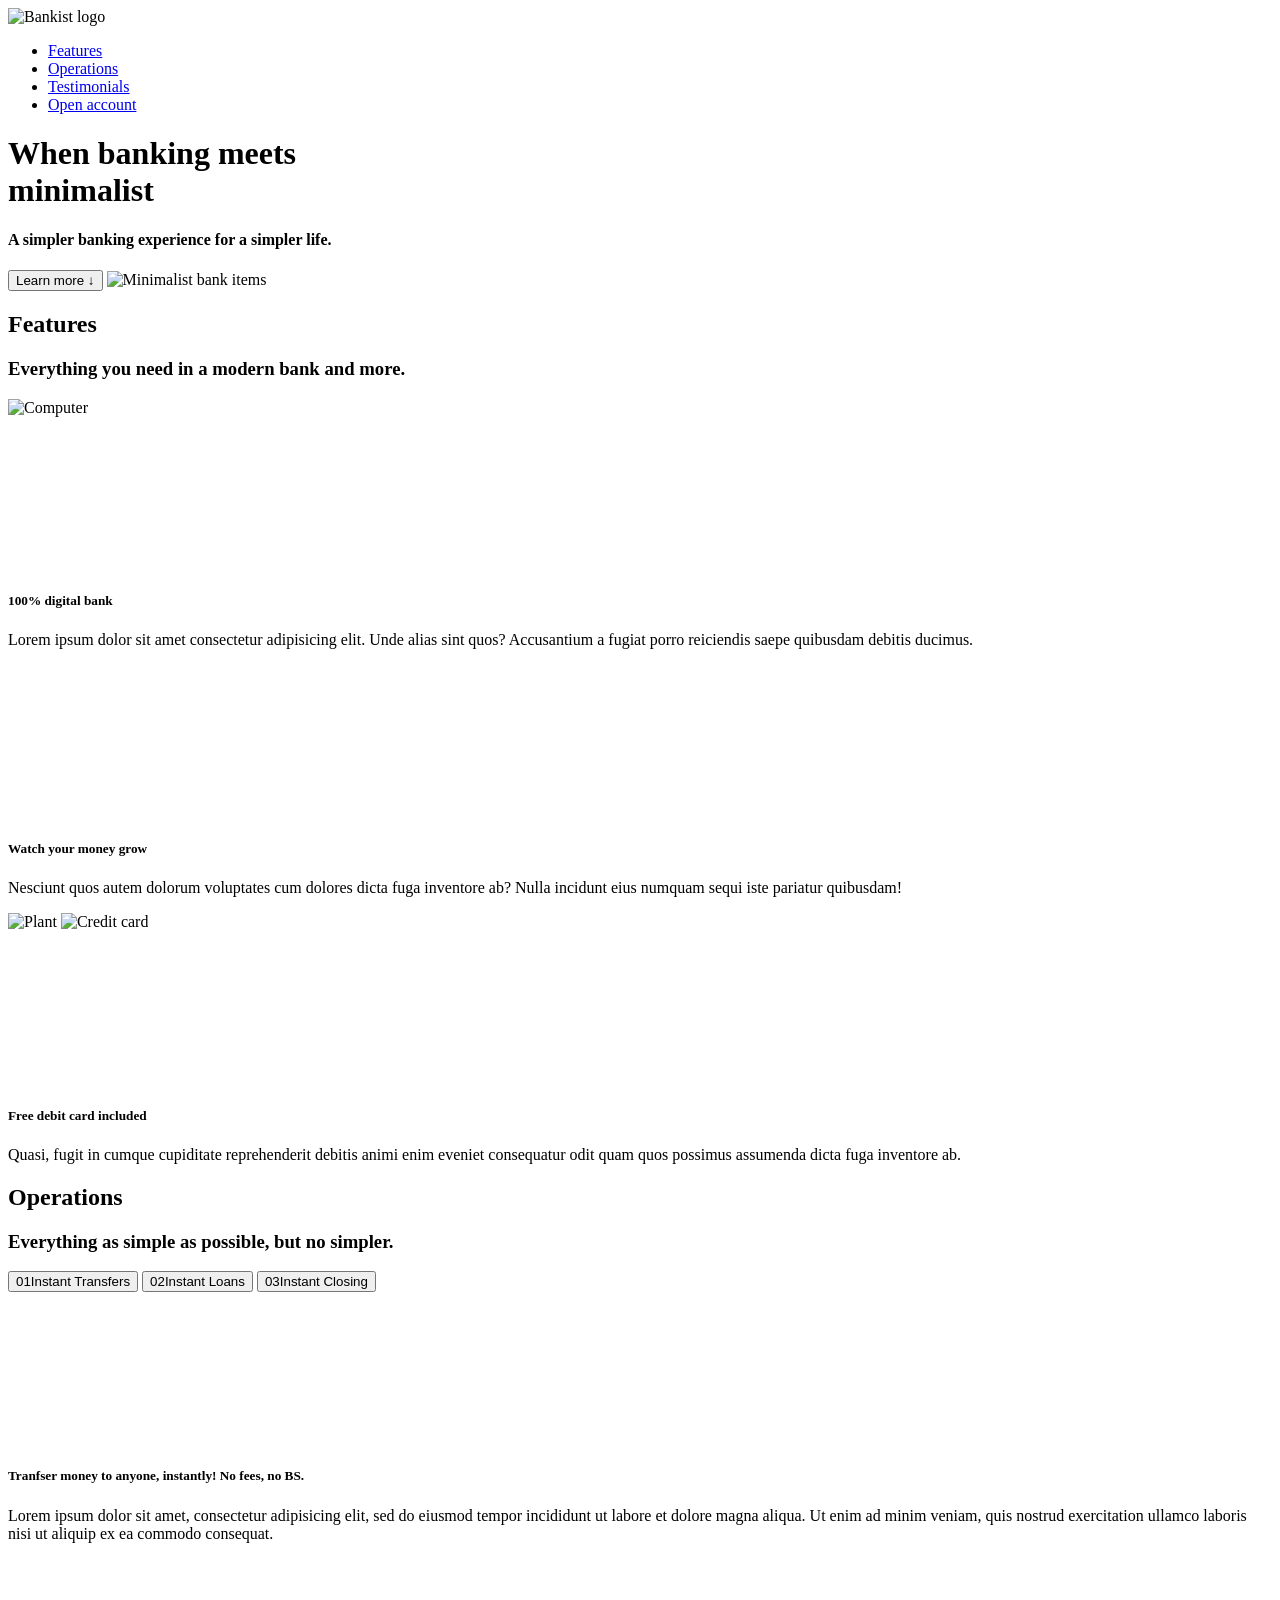
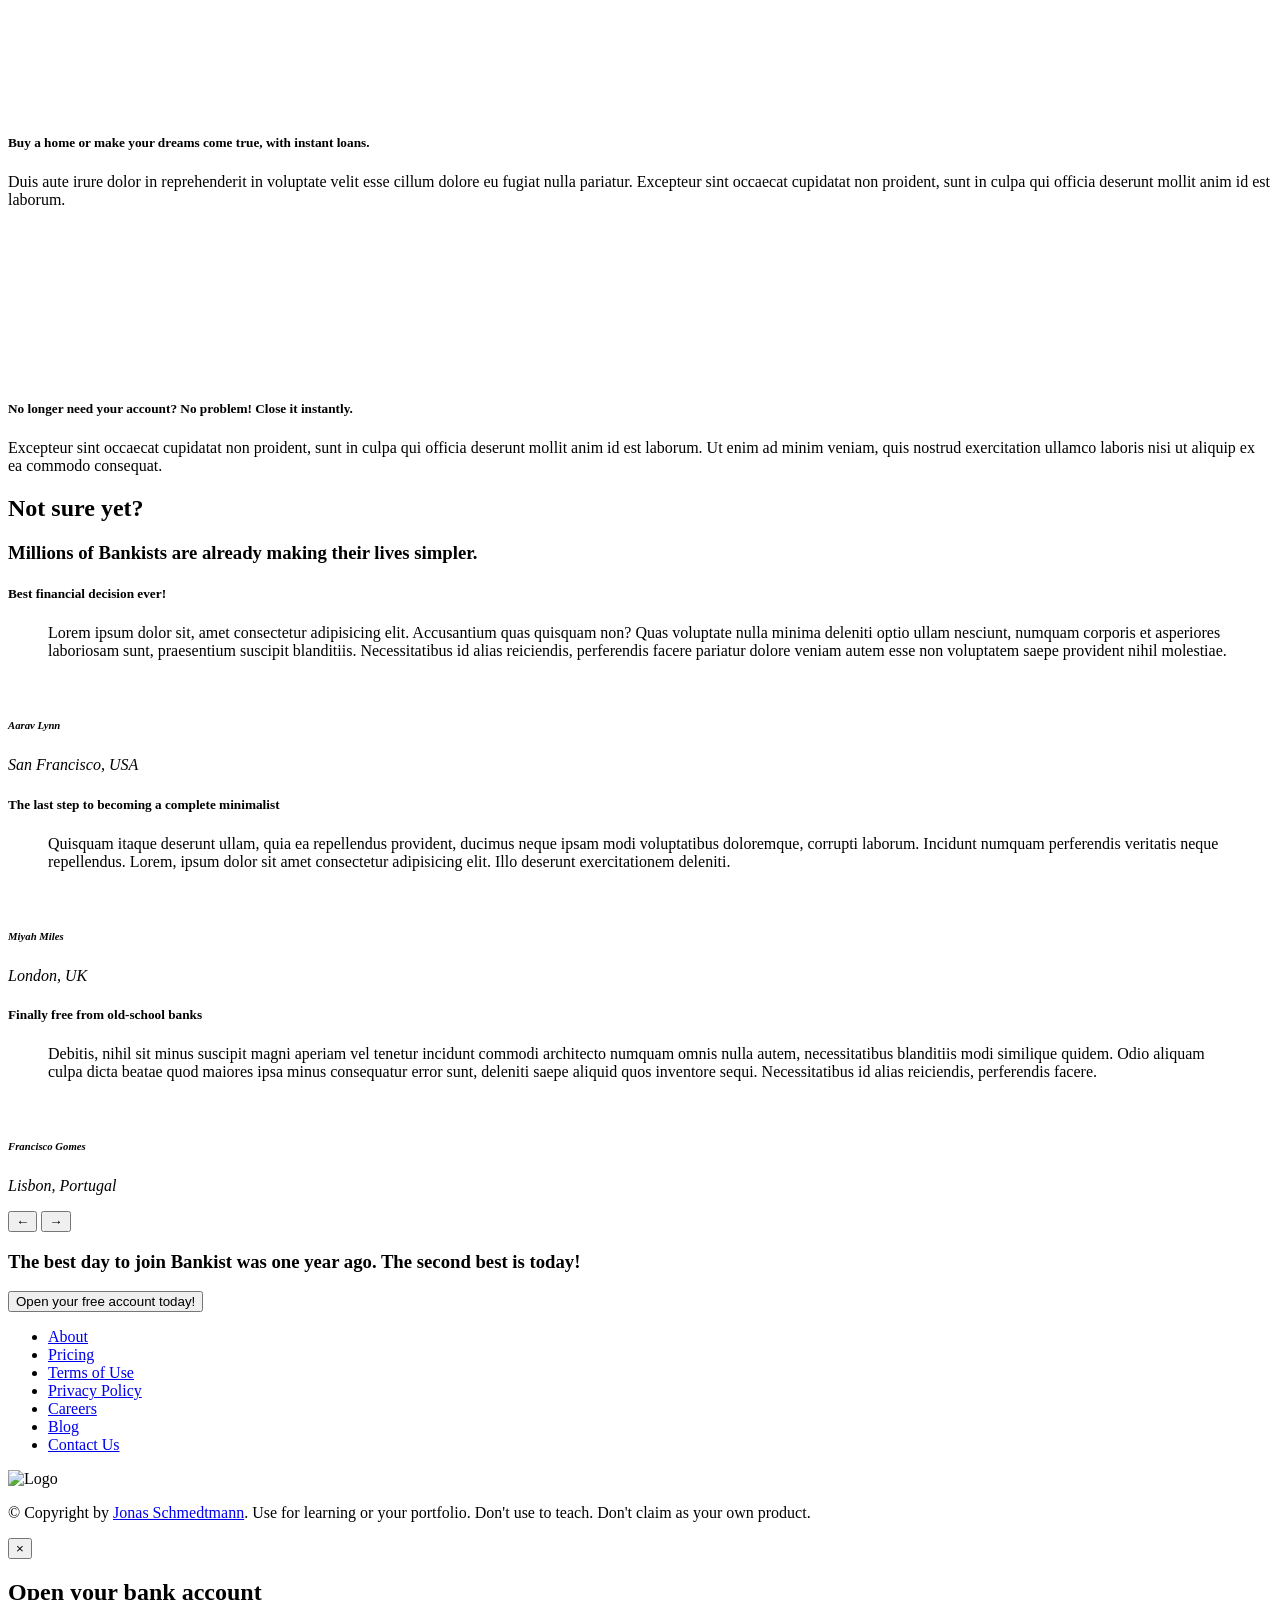
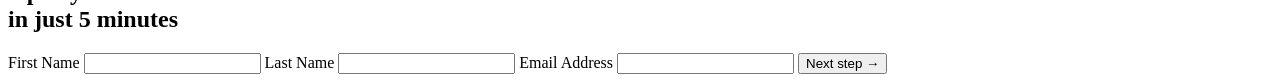
==== index13.html @ f2f2a797 "Create index13.html" ====
<!DOCTYPE html>
<html lang="en">
  <head>
    <meta charset="UTF-8" />
    <meta name="viewport" content="width=device-width, initial-scale=1.0" />
    <meta http-equiv="X-UA-Compatible" content="ie=edge" />
    <link rel="shortcut icon" type="image/png" href="img/icon.png" />

    <link
      href="https://fonts.googleapis.com/css?family=Poppins:300,400,500,600&display=swap"
      rel="stylesheet"
    />
    <link rel="stylesheet" href="style.css" />
    <title>Bankist | When Banking meets Minimalist</title>
  </head>
  <body>
    <header class="header">
      <nav class="nav">
        <img
          src="img/logo.png"
          alt="Bankist logo"
          class="nav__logo"
          id="logo"
        />
        <ul class="nav__links">
          <li class="nav__item">
            <a class="nav__link" href="#section--1">Features</a>
          </li>
          <li class="nav__item">
            <a class="nav__link" href="#section--2">Operations</a>
          </li>
          <li class="nav__item">
            <a class="nav__link" href="#section--3">Testimonials</a>
          </li>
          <li class="nav__item">
            <a class="nav__link nav__link--btn btn--show-modal" href="#"
              >Open account</a
            >
          </li>
        </ul>
      </nav>

      <div class="header__title">
        <h1>
          When
          <!-- Green highlight effect -->
          <span class="highlight">banking</span>
          meets<br />
          <span class="highlight">minimalist</span>
        </h1>
        <h4>A simpler banking experience for a simpler life.</h4>
        <button class="btn--text btn--scroll-to">Learn more &DownArrow;</button>
        <img
          src="img/hero.png"
          class="header__img"
          alt="Minimalist bank items"
        />
      </div>
    </header>

    <section class="section" id="section--1">
      <div class="section__title">
        <h2 class="section__description">Features</h2>
        <h3 class="section__header">
          Everything you need in a modern bank and more.
        </h3>
      </div>

      <div class="features">
        <img
          src="img/digital-lazy.jpg"
          data-src="img/digital.jpg"
          alt="Computer"
          class="features__img lazy-img"
        />
        <div class="features__feature">
          <div class="features__icon">
            <svg>
              <use xlink:href="img/icons.svg#icon-monitor"></use>
            </svg>
          </div>
          <h5 class="features__header">100% digital bank</h5>
          <p>
            Lorem ipsum dolor sit amet consectetur adipisicing elit. Unde alias
            sint quos? Accusantium a fugiat porro reiciendis saepe quibusdam
            debitis ducimus.
          </p>
        </div>

        <div class="features__feature">
          <div class="features__icon">
            <svg>
              <use xlink:href="img/icons.svg#icon-trending-up"></use>
            </svg>
          </div>
          <h5 class="features__header">Watch your money grow</h5>
          <p>
            Nesciunt quos autem dolorum voluptates cum dolores dicta fuga
            inventore ab? Nulla incidunt eius numquam sequi iste pariatur
            quibusdam!
          </p>
        </div>
        <img
          src="img/grow-lazy.jpg"
          data-src="img/grow.jpg"
          alt="Plant"
          class="features__img lazy-img"
        />

        <img
          src="img/card-lazy.jpg"
          data-src="img/card.jpg"
          alt="Credit card"
          class="features__img lazy-img"
        />
        <div class="features__feature">
          <div class="features__icon">
            <svg>
              <use xlink:href="img/icons.svg#icon-credit-card"></use>
            </svg>
          </div>
          <h5 class="features__header">Free debit card included</h5>
          <p>
            Quasi, fugit in cumque cupiditate reprehenderit debitis animi enim
            eveniet consequatur odit quam quos possimus assumenda dicta fuga
            inventore ab.
          </p>
        </div>
      </div>
    </section>

    <section class="section" id="section--2">
      <div class="section__title">
        <h2 class="section__description">Operations</h2>
        <h3 class="section__header">
          Everything as simple as possible, but no simpler.
        </h3>
      </div>

      <div class="operations">
        <div class="operations__tab-container">
          <button
            class="btn operations__tab operations__tab--1 operations__tab--active"
            data-tab="1"
          >
            <span>01</span>Instant Transfers
          </button>
          <button class="btn operations__tab operations__tab--2" data-tab="2">
            <span>02</span>Instant Loans
          </button>
          <button class="btn operations__tab operations__tab--3" data-tab="3">
            <span>03</span>Instant Closing
          </button>
        </div>
        <div
          class="operations__content operations__content--1 operations__content--active"
        >
          <div class="operations__icon operations__icon--1">
            <svg>
              <use xlink:href="img/icons.svg#icon-upload"></use>
            </svg>
          </div>
          <h5 class="operations__header">
            Tranfser money to anyone, instantly! No fees, no BS.
          </h5>
          <p>
            Lorem ipsum dolor sit amet, consectetur adipisicing elit, sed do
            eiusmod tempor incididunt ut labore et dolore magna aliqua. Ut enim
            ad minim veniam, quis nostrud exercitation ullamco laboris nisi ut
            aliquip ex ea commodo consequat.
          </p>
        </div>

        <div class="operations__content operations__content--2">
          <div class="operations__icon operations__icon--2">
            <svg>
              <use xlink:href="img/icons.svg#icon-home"></use>
            </svg>
          </div>
          <h5 class="operations__header">
            Buy a home or make your dreams come true, with instant loans.
          </h5>
          <p>
            Duis aute irure dolor in reprehenderit in voluptate velit esse
            cillum dolore eu fugiat nulla pariatur. Excepteur sint occaecat
            cupidatat non proident, sunt in culpa qui officia deserunt mollit
            anim id est laborum.
          </p>
        </div>
        <div class="operations__content operations__content--3">
          <div class="operations__icon operations__icon--3">
            <svg>
              <use xlink:href="img/icons.svg#icon-user-x"></use>
            </svg>
          </div>
          <h5 class="operations__header">
            No longer need your account? No problem! Close it instantly.
          </h5>
          <p>
            Excepteur sint occaecat cupidatat non proident, sunt in culpa qui
            officia deserunt mollit anim id est laborum. Ut enim ad minim
            veniam, quis nostrud exercitation ullamco laboris nisi ut aliquip ex
            ea commodo consequat.
          </p>
        </div>
      </div>
    </section>

    <section class="section" id="section--3">
      <div class="section__title section__title--testimonials">
        <h2 class="section__description">Not sure yet?</h2>
        <h3 class="section__header">
          Millions of Bankists are already making their lives simpler.
        </h3>
      </div>

      <div class="slider">
        <div class="slide slide--1">
          <div class="testimonial">
            <h5 class="testimonial__header">Best financial decision ever!</h5>
            <blockquote class="testimonial__text">
              Lorem ipsum dolor sit, amet consectetur adipisicing elit.
              Accusantium quas quisquam non? Quas voluptate nulla minima
              deleniti optio ullam nesciunt, numquam corporis et asperiores
              laboriosam sunt, praesentium suscipit blanditiis. Necessitatibus
              id alias reiciendis, perferendis facere pariatur dolore veniam
              autem esse non voluptatem saepe provident nihil molestiae.
            </blockquote>
            <address class="testimonial__author">
              <img src="img/user-1.jpg" alt="" class="testimonial__photo" />
              <h6 class="testimonial__name">Aarav Lynn</h6>
              <p class="testimonial__location">San Francisco, USA</p>
            </address>
          </div>
        </div>

        <div class="slide slide--2">
          <div class="testimonial">
            <h5 class="testimonial__header">
              The last step to becoming a complete minimalist
            </h5>
            <blockquote class="testimonial__text">
              Quisquam itaque deserunt ullam, quia ea repellendus provident,
              ducimus neque ipsam modi voluptatibus doloremque, corrupti
              laborum. Incidunt numquam perferendis veritatis neque repellendus.
              Lorem, ipsum dolor sit amet consectetur adipisicing elit. Illo
              deserunt exercitationem deleniti.
            </blockquote>
            <address class="testimonial__author">
              <img src="img/user-2.jpg" alt="" class="testimonial__photo" />
              <h6 class="testimonial__name">Miyah Miles</h6>
              <p class="testimonial__location">London, UK</p>
            </address>
          </div>
        </div>

        <div class="slide slide--3">
          <div class="testimonial">
            <h5 class="testimonial__header">
              Finally free from old-school banks
            </h5>
            <blockquote class="testimonial__text">
              Debitis, nihil sit minus suscipit magni aperiam vel tenetur
              incidunt commodi architecto numquam omnis nulla autem,
              necessitatibus blanditiis modi similique quidem. Odio aliquam
              culpa dicta beatae quod maiores ipsa minus consequatur error sunt,
              deleniti saepe aliquid quos inventore sequi. Necessitatibus id
              alias reiciendis, perferendis facere.
            </blockquote>
            <address class="testimonial__author">
              <img src="img/user-3.jpg" alt="" class="testimonial__photo" />
              <h6 class="testimonial__name">Francisco Gomes</h6>
              <p class="testimonial__location">Lisbon, Portugal</p>
            </address>
          </div>
        </div>

        <!-- <div class="slide"><img src="img/img-1.jpg" alt="Photo 1" /></div>
        <div class="slide"><img src="img/img-2.jpg" alt="Photo 2" /></div>
        <div class="slide"><img src="img/img-3.jpg" alt="Photo 3" /></div>
        <div class="slide"><img src="img/img-4.jpg" alt="Photo 4" /></div> -->
        <button class="slider__btn slider__btn--left">&larr;</button>
        <button class="slider__btn slider__btn--right">&rarr;</button>
        <div class="dots"></div>
      </div>
    </section>

    <section class="section section--sign-up">
      <div class="section__title">
        <h3 class="section__header">
          The best day to join Bankist was one year ago. The second best is
          today!
        </h3>
      </div>
      <button class="btn btn--show-modal">Open your free account today!</button>
    </section>

    <footer class="footer">
      <ul class="footer__nav">
        <li class="footer__item">
          <a class="footer__link" href="#">About</a>
        </li>
        <li class="footer__item">
          <a class="footer__link" href="#">Pricing</a>
        </li>
        <li class="footer__item">
          <a class="footer__link" href="#">Terms of Use</a>
        </li>
        <li class="footer__item">
          <a class="footer__link" href="#">Privacy Policy</a>
        </li>
        <li class="footer__item">
          <a class="footer__link" href="#">Careers</a>
        </li>
        <li class="footer__item">
          <a class="footer__link" href="#">Blog</a>
        </li>
        <li class="footer__item">
          <a class="footer__link" href="#">Contact Us</a>
        </li>
      </ul>
      <img src="img/icon.png" alt="Logo" class="footer__logo" />
      <p class="footer__copyright">
        &copy; Copyright by
        <a
          class="footer__link twitter-link"
          target="_blank"
          href="https://twitter.com/jonasschmedtman"
          >Jonas Schmedtmann</a
        >. Use for learning or your portfolio. Don't use to teach. Don't claim
        as your own product.
      </p>
    </footer>

    <div class="modal hidden">
      <button class="btn--close-modal">&times;</button>
      <h2 class="modal__header">
        Open your bank account <br />
        in just <span class="highlight">5 minutes</span>
      </h2>
      <form class="modal__form">
        <label>First Name</label>
        <input type="text" />
        <label>Last Name</label>
        <input type="text" />
        <label>Email Address</label>
        <input type="email" />
        <button class="btn">Next step &rarr;</button>
      </form>
    </div>
    <div class="overlay hidden"></div>

    <script src="script.js"></script>
  </body>
</html>
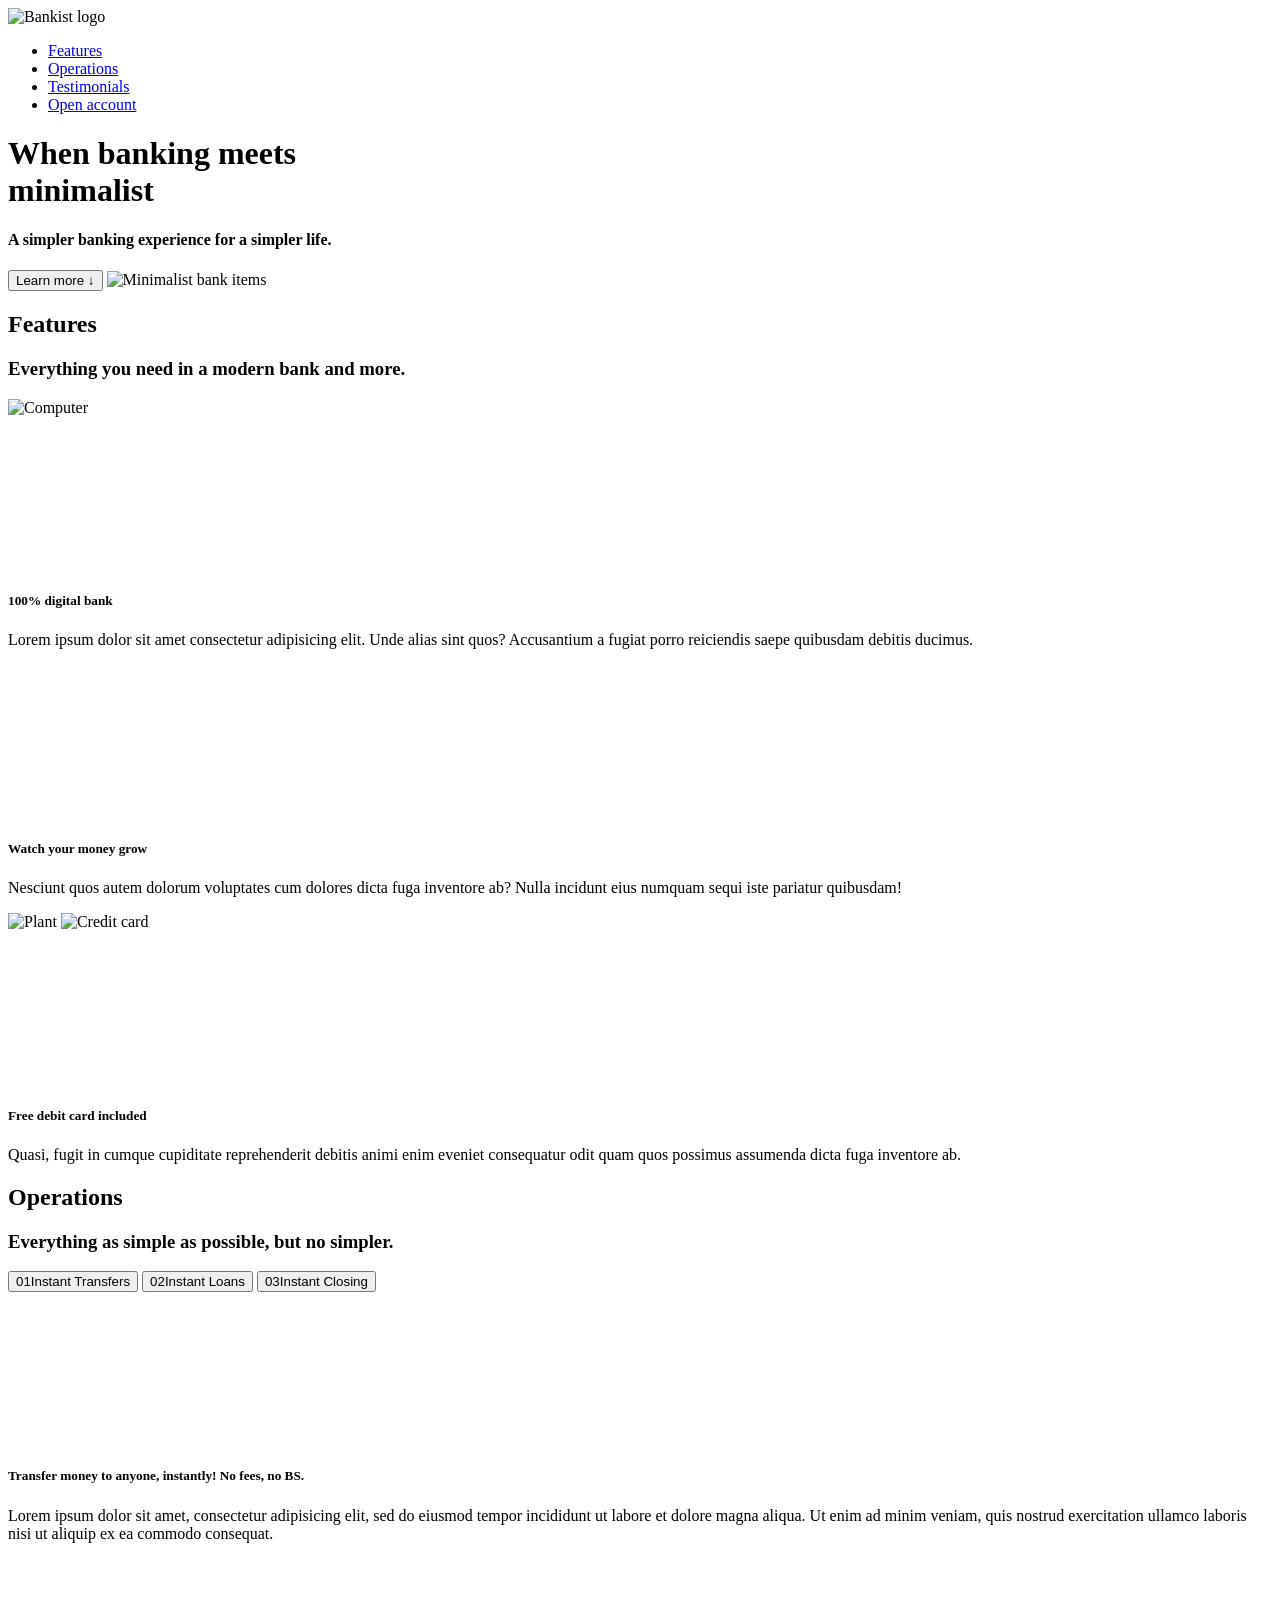
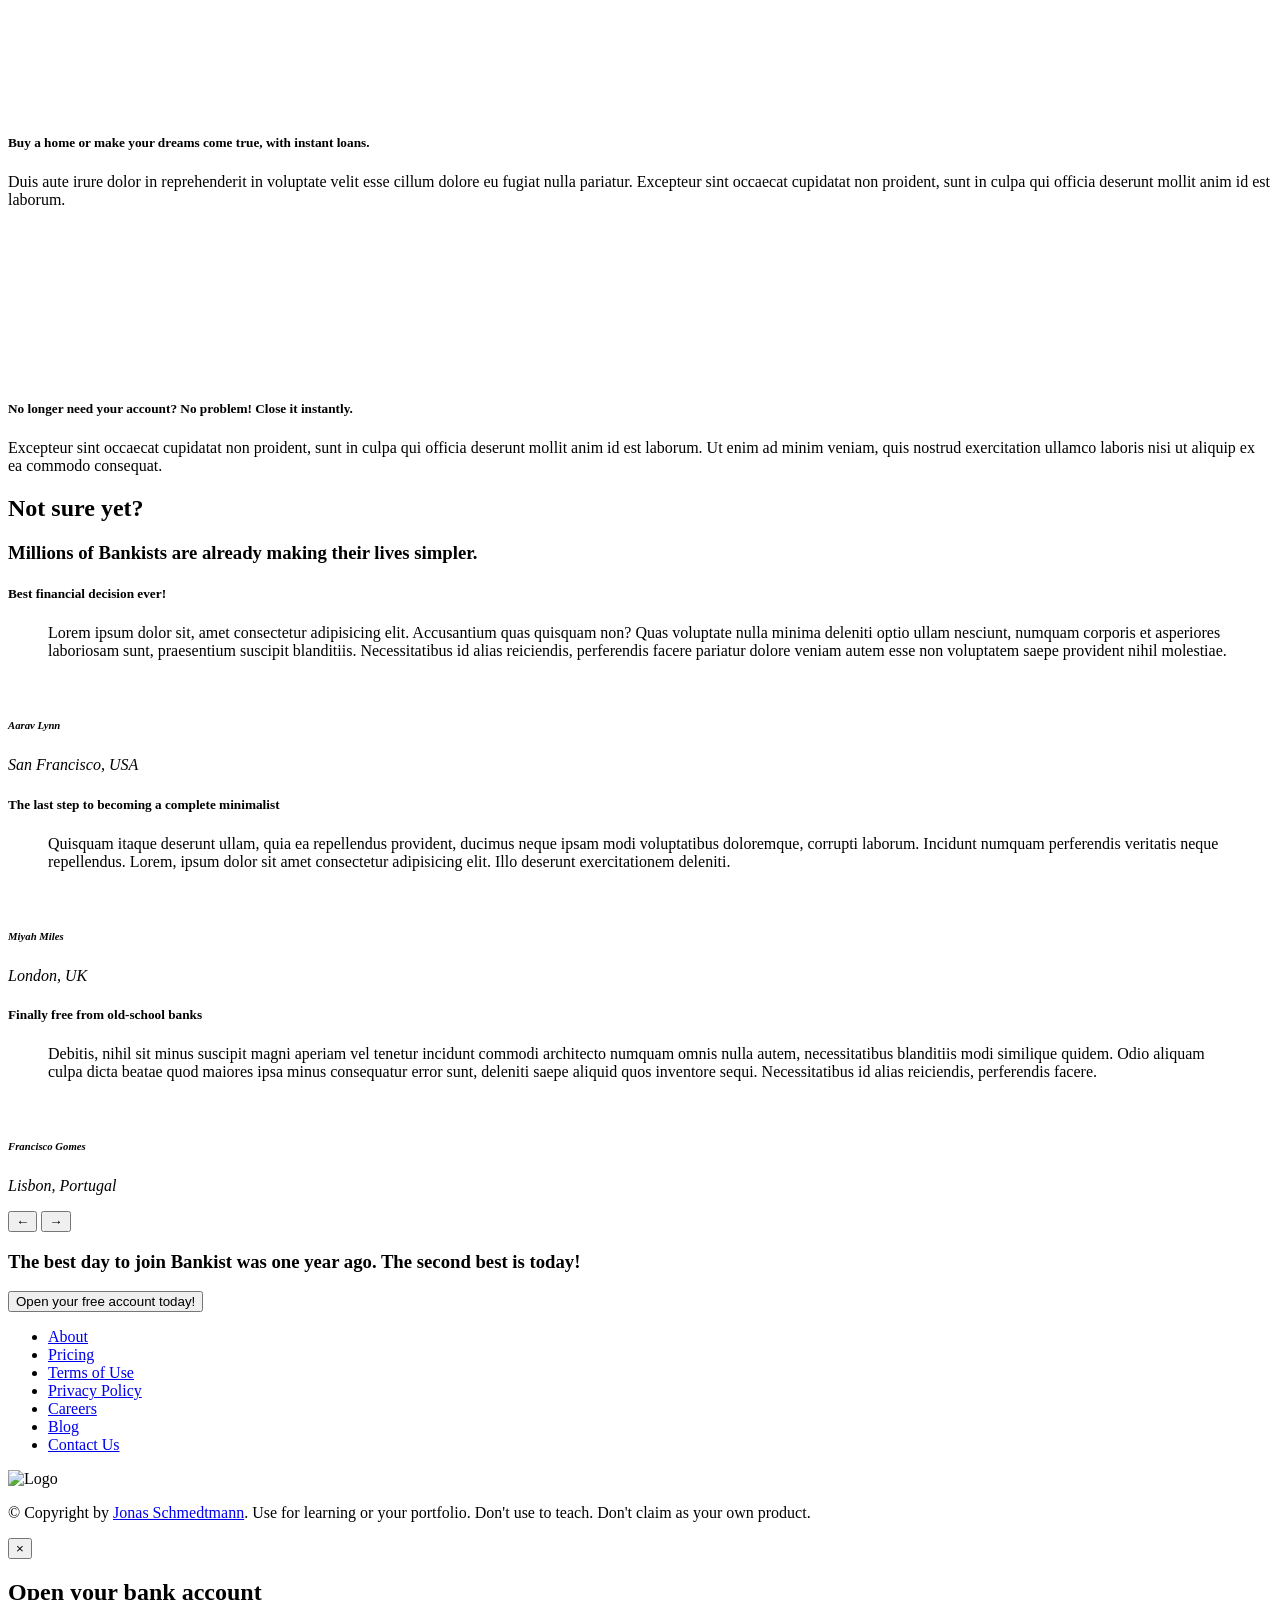
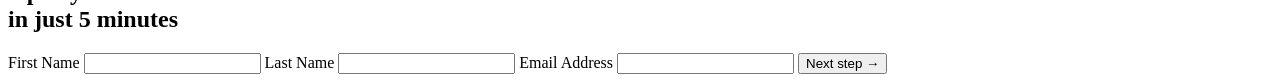
==== commit 196c8001: "Update index13.html" ====
--- a/index13.html
+++ b/index13.html
@@ -21,6 +21,8 @@
           alt="Bankist logo"
           class="nav__logo"
           id="logo"
+          designer="Jonas"
+          data-version-number="3.0"
         />
         <ul class="nav__links">
           <li class="nav__item">
@@ -161,7 +163,7 @@
             </svg>
           </div>
           <h5 class="operations__header">
-            Tranfser money to anyone, instantly! No fees, no BS.
+            Transfer money to anyone, instantly! No fees, no BS.
           </h5>
           <p>
             Lorem ipsum dolor sit amet, consectetur adipisicing elit, sed do
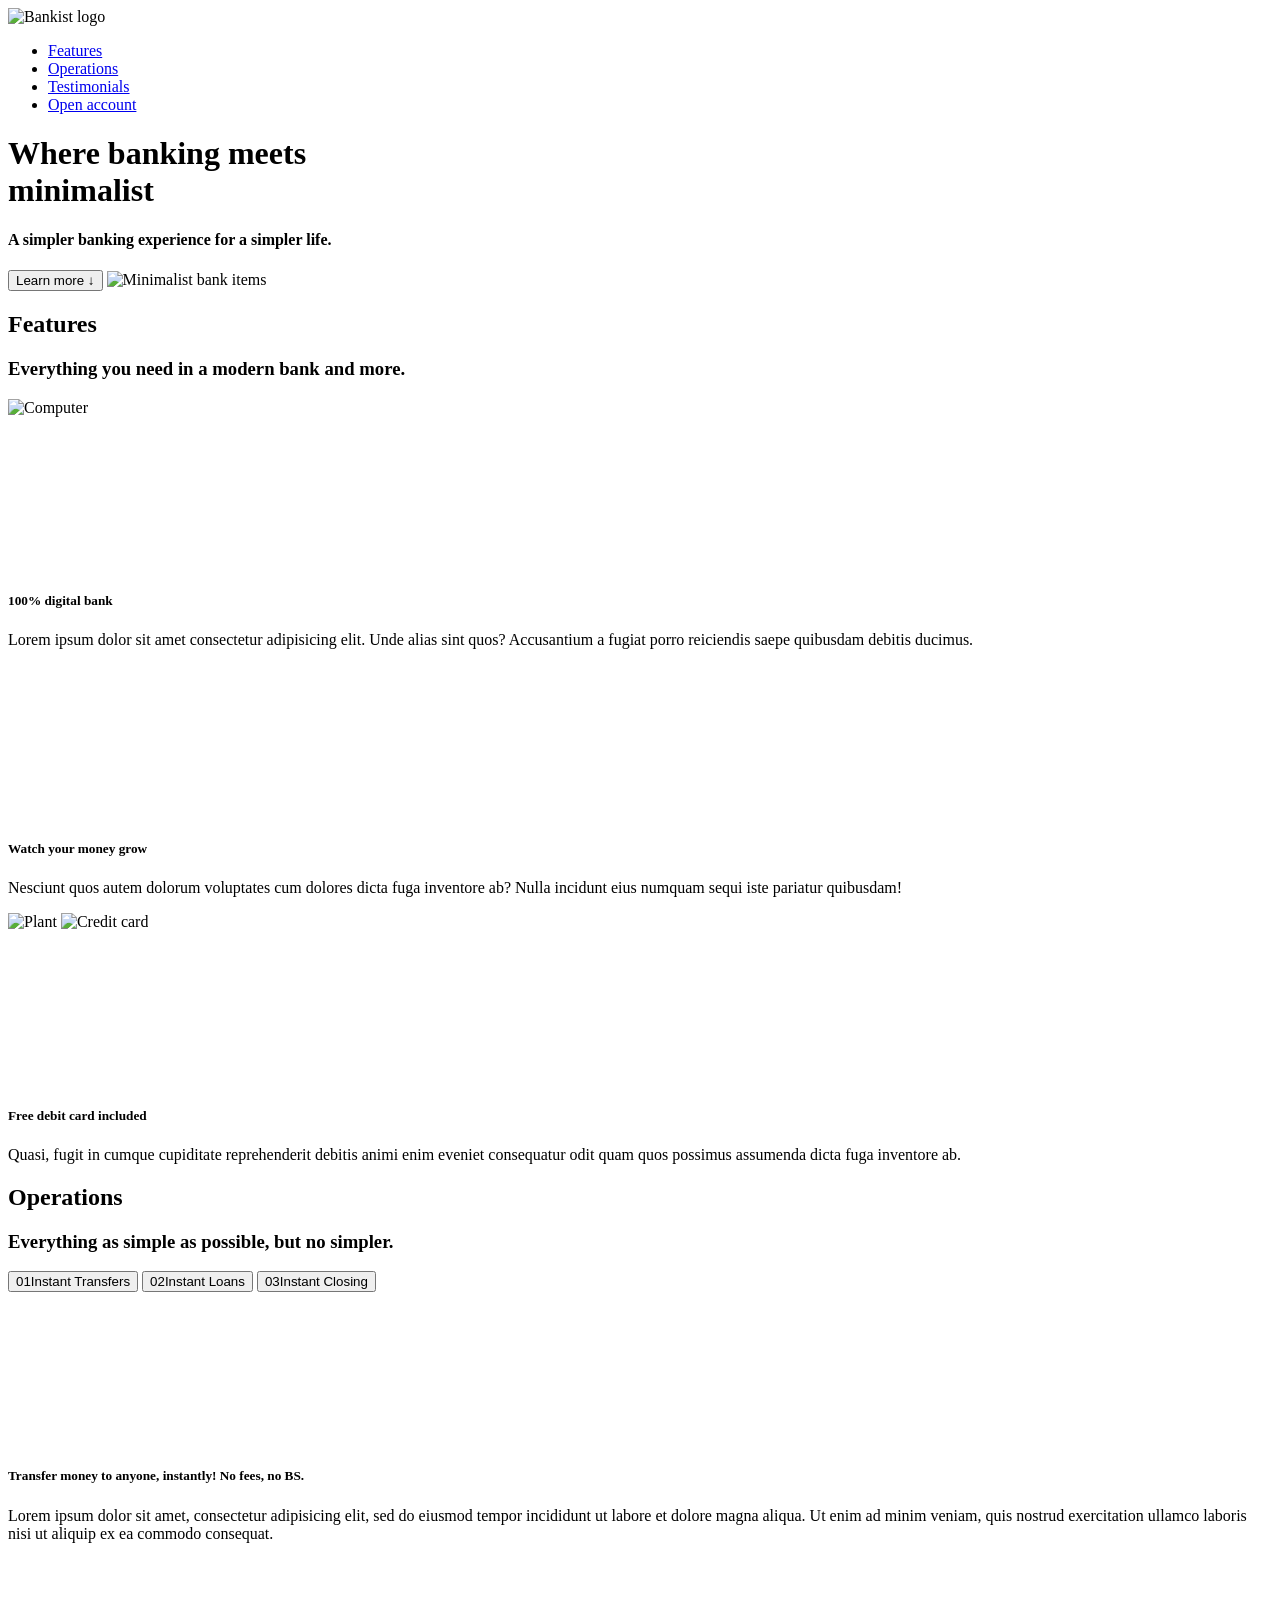
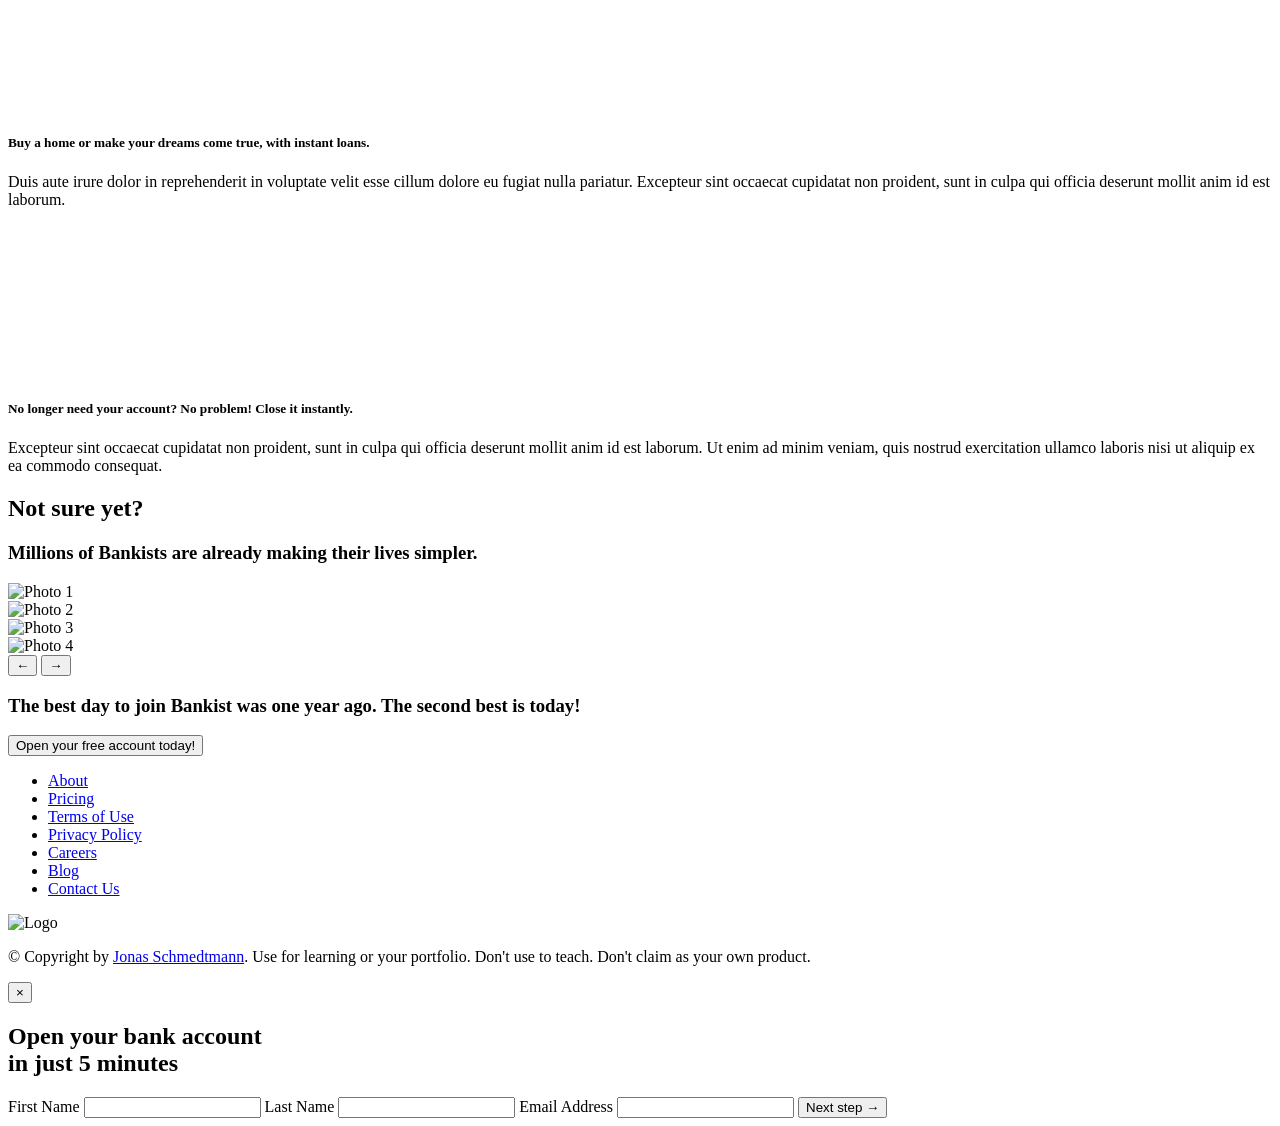
==== commit e1219e68: "Update index13.html" ====
--- a/index13.html
+++ b/index13.html
@@ -11,7 +11,7 @@
       rel="stylesheet"
     />
     <link rel="stylesheet" href="style.css" />
-    <title>Bankist | When Banking meets Minimalist</title>
+    <title>Bankist | Where Banking meets Minimalist</title>
   </head>
   <body>
     <header class="header">
@@ -44,7 +44,7 @@
 
       <div class="header__title">
         <h1>
-          When
+          Where
           <!-- Green highlight effect -->
           <span class="highlight">banking</span>
           meets<br />
@@ -217,6 +217,7 @@
       </div>
 
       <div class="slider">
+        <!--
         <div class="slide slide--1">
           <div class="testimonial">
             <h5 class="testimonial__header">Best financial decision ever!</h5>
@@ -276,15 +277,17 @@
             </address>
           </div>
         </div>
-
-        <!-- <div class="slide"><img src="img/img-1.jpg" alt="Photo 1" /></div>
+      </div>
+      -->
+        <div class="slide"><img src="img/img-1.jpg" alt="Photo 1" /></div>
         <div class="slide"><img src="img/img-2.jpg" alt="Photo 2" /></div>
         <div class="slide"><img src="img/img-3.jpg" alt="Photo 3" /></div>
-        <div class="slide"><img src="img/img-4.jpg" alt="Photo 4" /></div> -->
+        <div class="slide"><img src="img/img-4.jpg" alt="Photo 4" /></div> 
+
         <button class="slider__btn slider__btn--left">&larr;</button>
         <button class="slider__btn slider__btn--right">&rarr;</button>
         <div class="dots"></div>
-      </div>
+     
     </section>
 
     <section class="section section--sign-up">
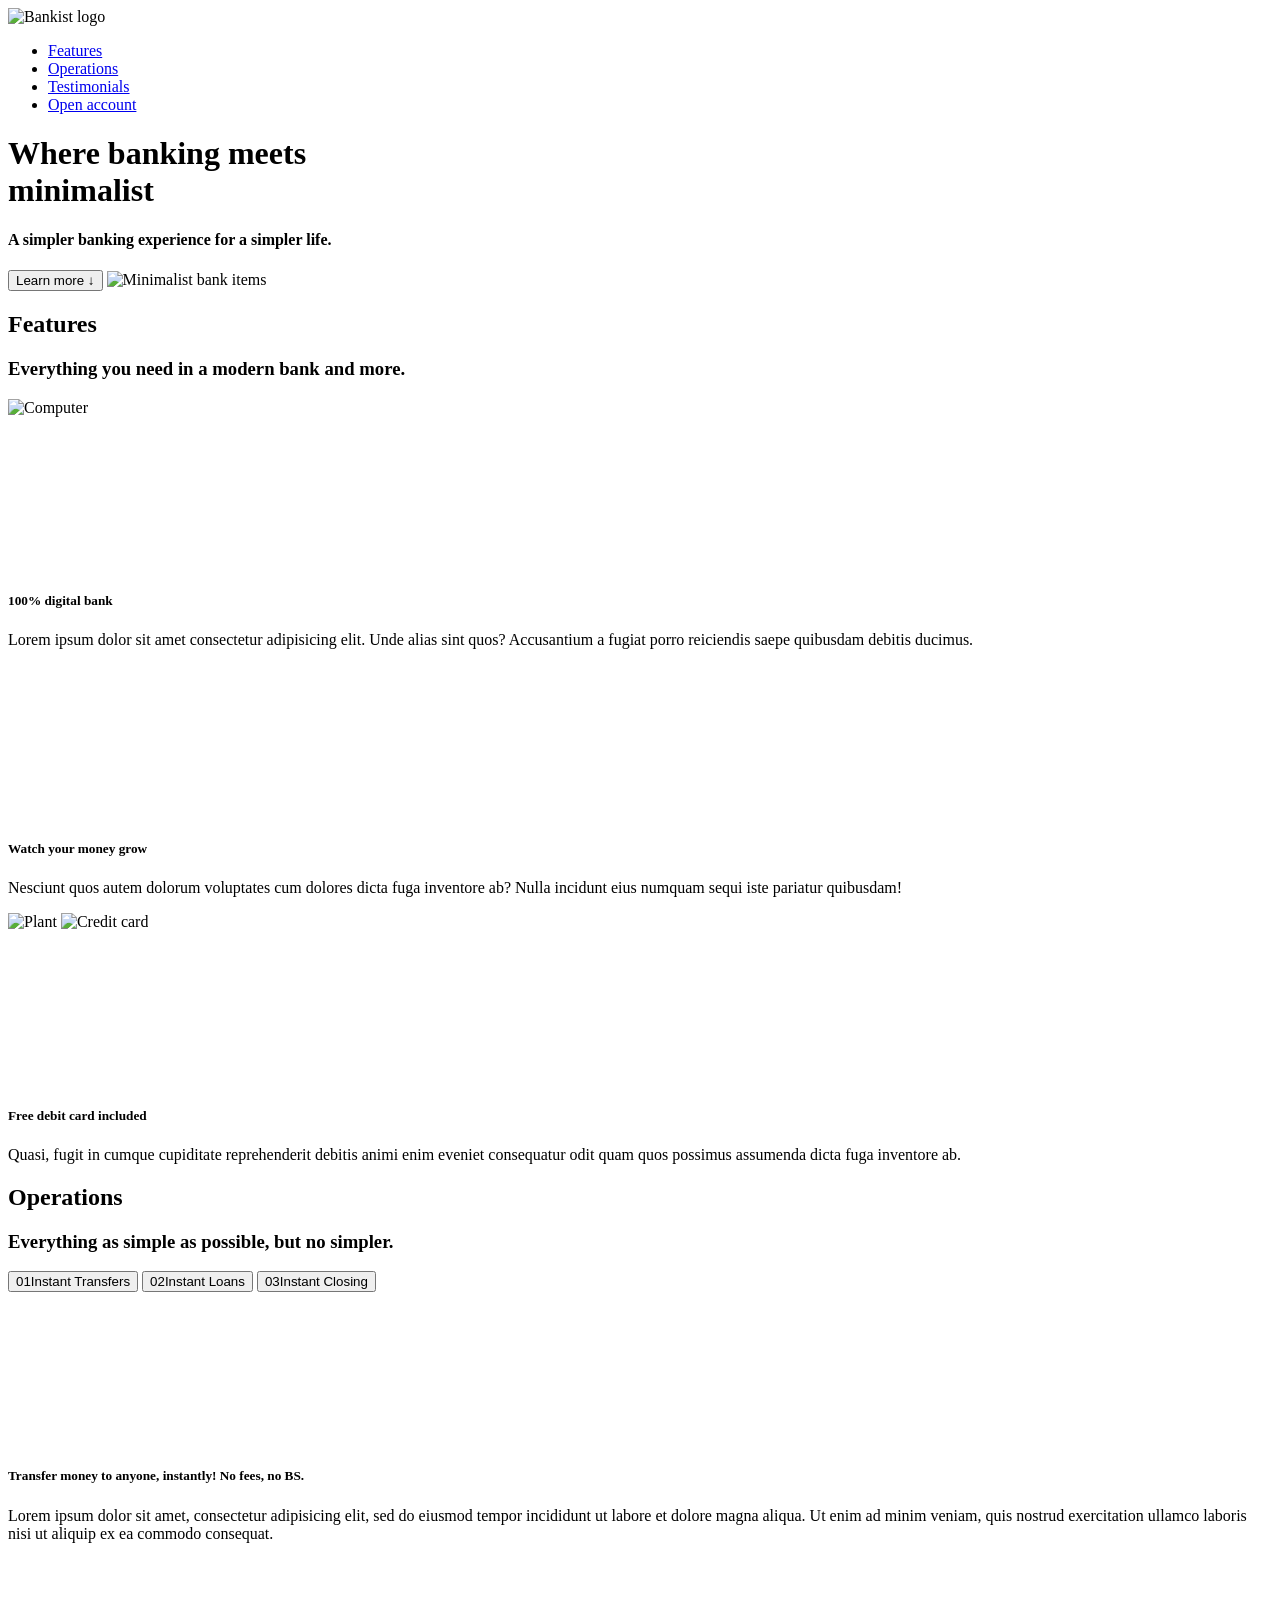
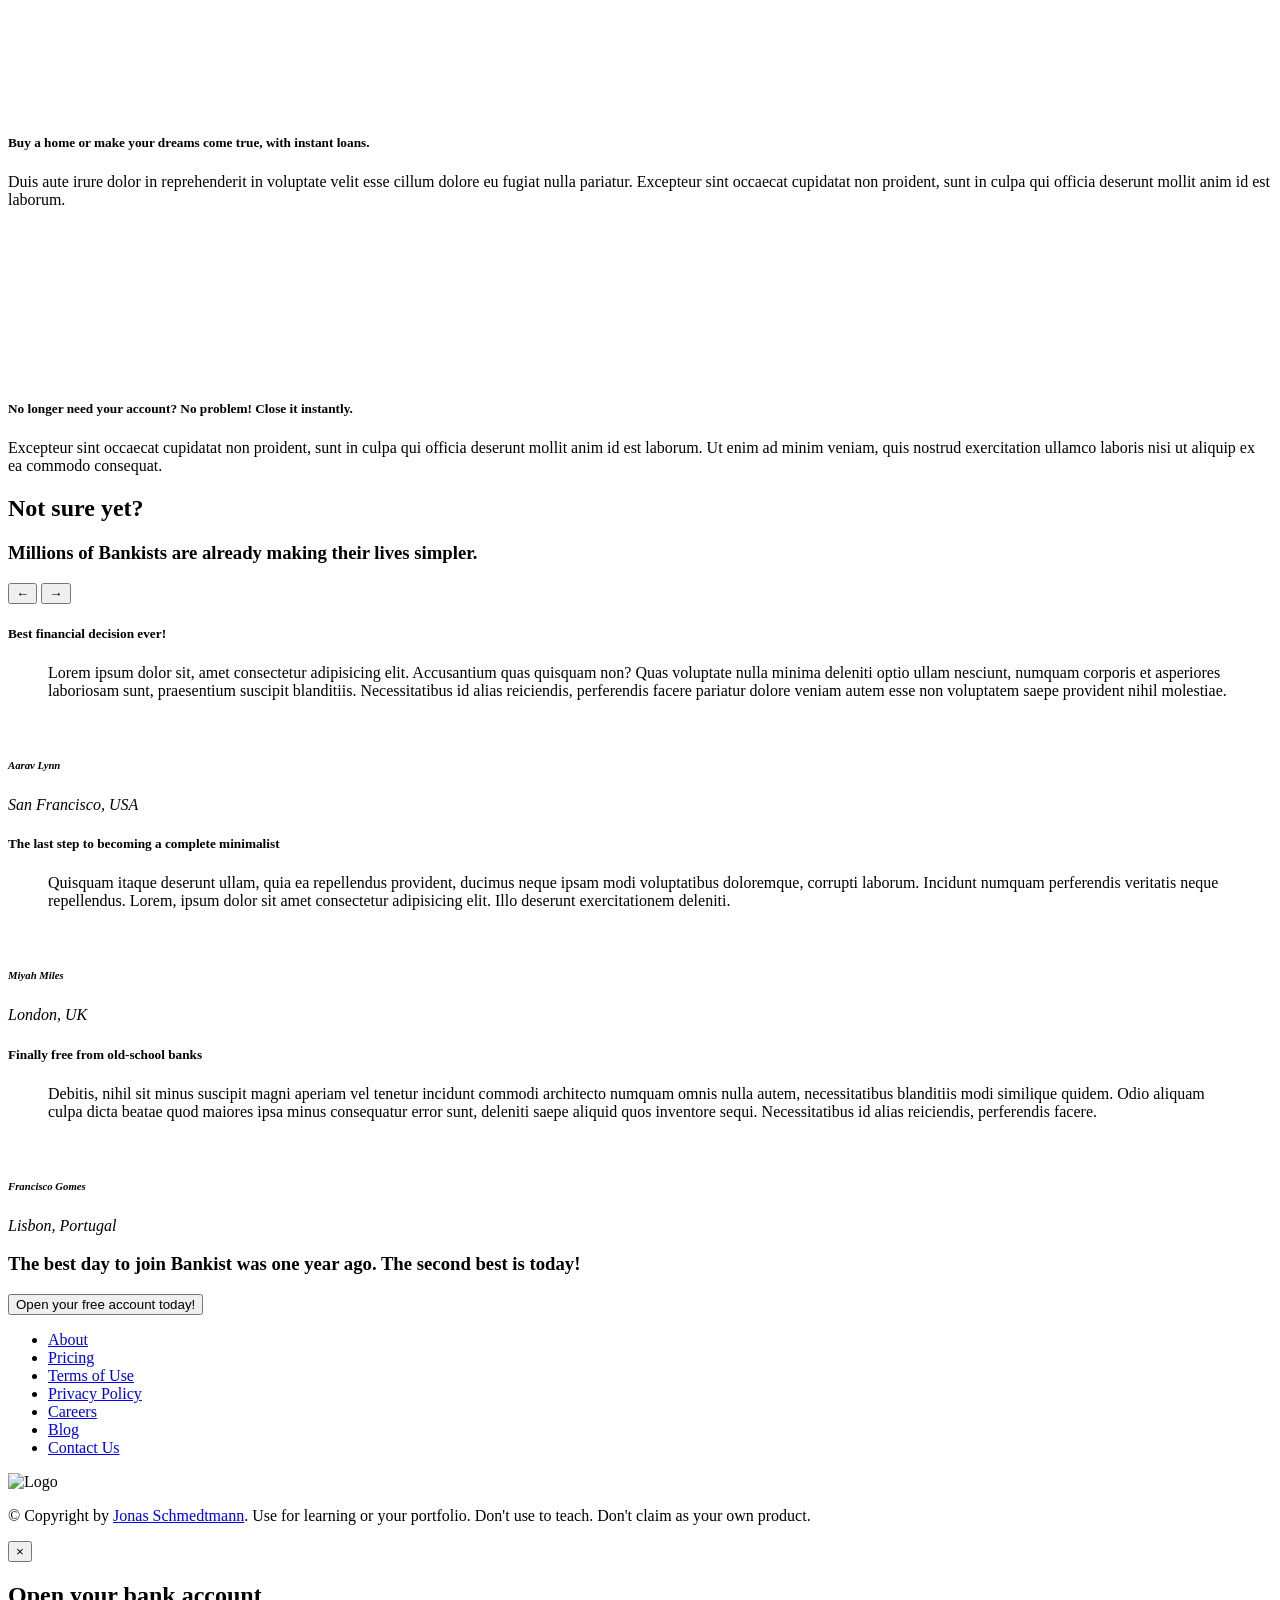
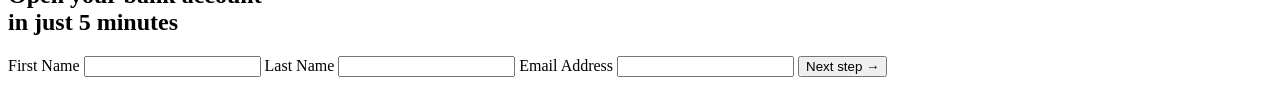
==== commit 4e6ef8c8: "Update index13.html" ====
--- a/index13.html
+++ b/index13.html
@@ -12,6 +12,8 @@
     />
     <link rel="stylesheet" href="style.css" />
     <title>Bankist | Where Banking meets Minimalist</title>
+
+    <script defer src="script.js"></script>
   </head>
   <body>
     <header class="header">
@@ -217,7 +219,9 @@
       </div>
 
       <div class="slider">
-        <!--
+        <button class="slider__btn slider__btn--left">&larr;</button>
+        <button class="slider__btn slider__btn--right">&rarr;</button>
+        <div class="dots"></div>
         <div class="slide slide--1">
           <div class="testimonial">
             <h5 class="testimonial__header">Best financial decision ever!</h5>
@@ -278,16 +282,13 @@
           </div>
         </div>
       </div>
-      -->
+
+      <!--
         <div class="slide"><img src="img/img-1.jpg" alt="Photo 1" /></div>
         <div class="slide"><img src="img/img-2.jpg" alt="Photo 2" /></div>
         <div class="slide"><img src="img/img-3.jpg" alt="Photo 3" /></div>
         <div class="slide"><img src="img/img-4.jpg" alt="Photo 4" /></div> 
-
-        <button class="slider__btn slider__btn--left">&larr;</button>
-        <button class="slider__btn slider__btn--right">&rarr;</button>
-        <div class="dots"></div>
-     
+      -->
     </section>
 
     <section class="section section--sign-up">
@@ -355,6 +356,6 @@
     </div>
     <div class="overlay hidden"></div>
 
-    <script src="script.js"></script>
+    <!-- <script src="script.js"></script> -->
   </body>
 </html>
